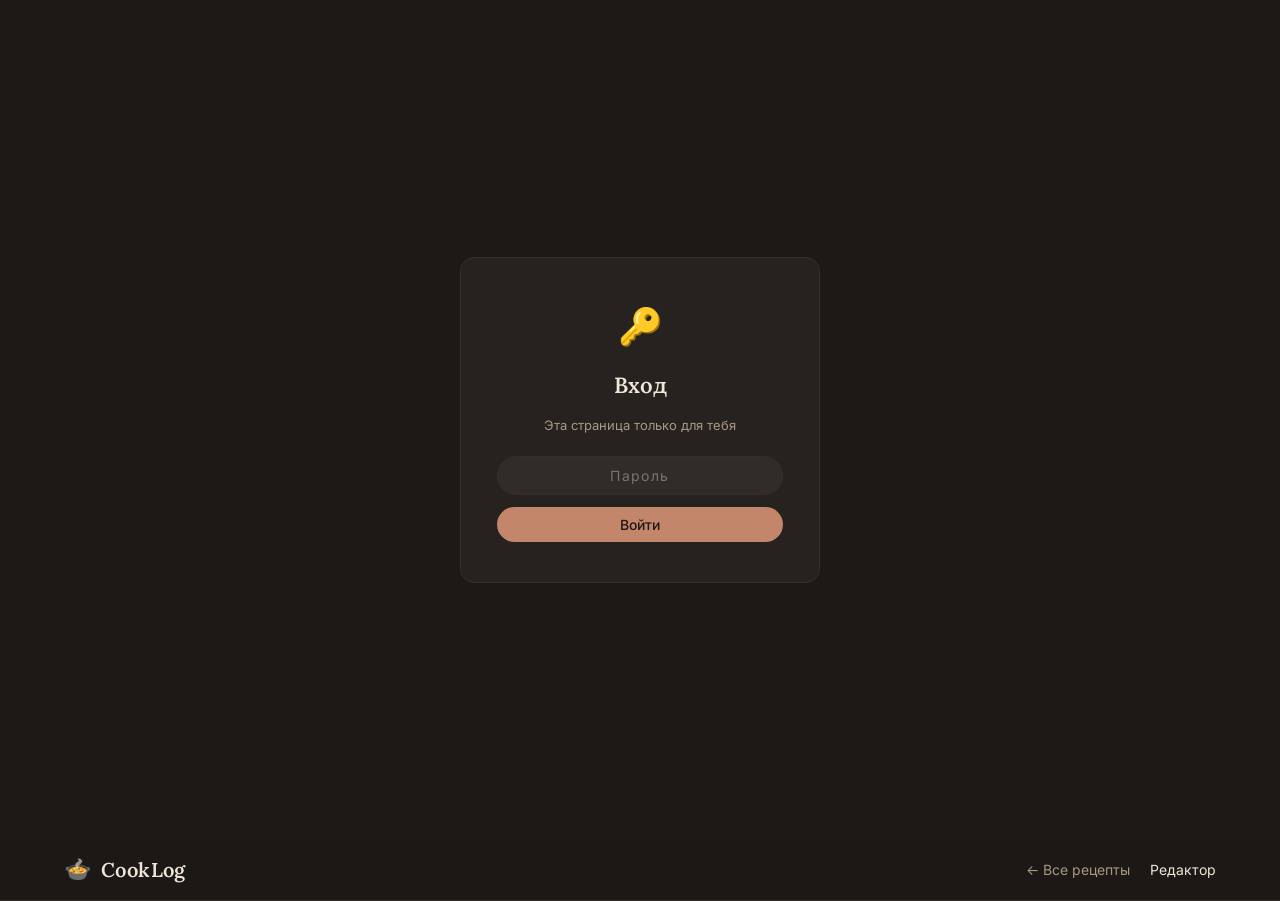
==== admin.html @ 8a7df419 "Update admin.html" ====
<!DOCTYPE html>
<html lang="ru">
<head>
  <meta charset="UTF-8" />
  <meta name="viewport" content="width=device-width, initial-scale=1.0" />
  <title>CookLog — Редактор</title>
  <link rel="preconnect" href="https://fonts.googleapis.com" />
  <link href="https://fonts.googleapis.com/css2?family=Lora:ital,wght@0,400;0,600;1,400&family=Inter:wght@400;500&display=swap" rel="stylesheet" />
  <link rel="stylesheet" href="css/style.css" />
  <link rel="stylesheet" href="css/admin.css" />
</head>
<body>

  <!-- Auth screen -->
  <div class="auth-screen" id="auth-screen">
    <div class="auth-card">
      <span class="auth-icon">🔑</span>
      <h2 class="auth-title">Вход</h2>
      <p class="auth-subtitle">Эта страница только для тебя</p>
      <input type="password" class="auth-input" id="password-input" placeholder="Пароль" autocomplete="current-password" />
      <p class="auth-error hidden" id="auth-error">Неверный пароль</p>
      <button class="btn-primary" id="auth-btn">Войти</button>
    </div>
  </div>

  <!-- Category manager modal -->
  <div class="cat-modal-overlay hidden" id="cat-modal">
    <div class="cat-modal-box">
      <h3 class="cat-modal-title" id="cat-modal-title">Категории</h3>
      <div class="cat-list" id="cat-list"></div>
      <div class="cat-add-row">
        <input type="text" class="cat-add-input" id="new-cat-input" placeholder="Новая категория…" />
        <button class="btn-primary btn-sm" id="cat-add-btn">+ Добавить</button>
      </div>
      <button class="btn-secondary btn-sm" id="cat-close-btn" style="align-self:flex-end">Готово</button>
    </div>
  </div>

  <header class="site-header">
    <div class="header-inner">
      <div class="logo">
        <span class="logo-icon">🍲</span>
        <span class="logo-text">CookLog</span>
      </div>
      <nav class="header-nav">
        <a href="index.html" class="nav-link">← Все рецепты</a>
        <span class="nav-link active" id="header-mode-label">Редактор</span>
      </nav>
    </div>
  </header>

  <div class="admin-main hidden" id="admin-main">
    <div class="main" style="max-width:1100px">

      <!-- Recipe list section -->
      <div class="admin-header">
        <h1 class="admin-title">Мои рецепты</h1>
        <div class="admin-actions">
          <button class="btn-primary" id="new-recipe-btn">+ Новый рецепт</button>
        </div>
      </div>

      <div class="recipes-grid" id="admin-recipes-grid" style="margin-bottom:48px">
        <div class="loading">Загружаем рецепты…</div>
      </div>

      <!-- Form section (hidden until new/edit) -->
      <div id="form-section" class="hidden">
        <div class="admin-header">
          <h2 class="admin-title" id="form-title">Новый рецепт</h2>
          <div class="admin-actions">
            <button class="btn-secondary" id="clear-btn">Очистить</button>
            <button class="btn-secondary" id="cancel-btn">← К списку</button>
            <button class="btn-danger" id="delete-btn" style="display:none">🗑 Удалить</button>
            <button class="btn-primary" id="save-btn">Сохранить рецепт</button>
          </div>
        </div>

        <div class="admin-grid">
          <!-- LEFT COL -->
          <div class="admin-col">

            <div class="field-group">
              <label class="field-label">Название <span class="required">*</span></label>
              <input type="text" class="field-input" id="f-title" placeholder="Паста карбонара…" />
            </div>

            <!-- Type (custom categories) -->
            <div class="field-group">
              <label class="field-label">Тип блюда</label>
              <div class="field-row" style="flex-wrap:nowrap">
                <select class="field-select" id="f-type" style="flex:1">
                  <option value="">— не указано —</option>
                </select>
                <button class="btn-manage" data-group="type">⚙</button>
              </div>
            </div>

            <!-- Method (custom categories) -->
            <div class="field-group">
              <label class="field-label">Способ готовки</label>
              <div class="field-row" style="flex-wrap:nowrap">
                <select class="field-select" id="f-method" style="flex:1">
                  <option value="">— не указано —</option>
                </select>
                <button class="btn-manage" data-group="method">⚙</button>
              </div>
            </div>

            <div class="field-row">
              <div class="field-group" style="flex:1">
                <label class="field-label">Время (мин)</label>
                <input type="number" class="field-input" id="f-time" min="1" max="999" placeholder="30" />
              </div>
              <div class="field-group" style="flex:1">
                <label class="field-label">Источник</label>
                <input type="text" class="field-input" id="f-source-label" placeholder="Название / автор" />
              </div>
            </div>

            <div class="field-group">
              <label class="field-label">Ссылка на источник</label>
              <input type="url" class="field-input" id="f-source-url" placeholder="https://…" />
            </div>

            <div class="field-group">
              <label class="field-label">Ингредиенты <span class="field-hint">— по одному на строку</span></label>
              <textarea class="field-textarea" id="f-ingredients" rows="6"
                placeholder="Яйцо — 2 шт&#10;Мука — 200 г&#10;Молоко — 1 стакан"></textarea>
              <div class="parsed-tags-preview" id="parsed-tags-preview"></div>
            </div>

            <div class="field-group">
              <label class="field-label">Приготовление <span class="field-hint">— каждый шаг с новой строки</span></label>
              <textarea class="field-textarea" id="f-steps" rows="7"
                placeholder="Смешать яйца с мукой&#10;Добавить молоко и соль&#10;Жарить на среднем огне"></textarea>
            </div>

          </div><!-- /LEFT COL -->

          <!-- RIGHT COL -->
          <div class="admin-col">

            <div class="field-group">
              <label class="field-label">Фото <span class="field-hint">— URL (необязательно)</span></label>
              <input type="url" class="field-input" id="f-image" placeholder="https://…" />
              <div class="image-preview hidden" id="image-preview">
                <img src="" alt="Превью" id="preview-img" />
              </div>
            </div>

            <div class="field-group">
              <label class="field-label">Эмодзи <span class="field-hint">— если нет фото</span></label>
              <div class="emoji-picker">
                <input type="text" class="field-input field-emoji" id="f-emoji" maxlength="4" placeholder="🍽️" />
                <div class="emoji-suggestions" id="emoji-suggestions"></div>
              </div>
            </div>

            <!-- Tags section -->
            <div class="field-group">
              <label class="field-label">Теги / Ингредиенты</label>
              <div class="tags-chips-display" id="tags-chips-display"></div>
              <div class="tags-input-row">
                <input type="text" class="field-input" id="tag-input" placeholder="Добавить тег и Enter…" />
                <button class="btn-secondary btn-sm" id="tag-add-btn">+ Тег</button>
              </div>
              <div class="saved-tags-label">Из прошлых рецептов:</div>
              <div class="saved-tags-wrap" id="saved-tags-wrap"></div>
            </div>

            <!-- Card preview -->
            <div class="field-group">
              <label class="field-label">Превью карточки</label>
              <div class="card-preview">
                <div class="card-image-placeholder" id="preview-placeholder">🍽️</div>
                <img class="card-image hidden" id="preview-img-card" src="" alt="" />
                <div class="card-body">
                  <div class="card-meta" id="preview-meta"></div>
                  <div class="card-title" id="preview-title">Название рецепта</div>
                  <div class="card-tags" id="preview-tags"></div>
                </div>
              </div>
            </div>

          </div><!-- /RIGHT COL -->
        </div><!-- /admin-grid -->

        <p class="save-status hidden" id="save-status"></p>

      </div><!-- /form-section -->

    </div>
  </div><!-- /admin-main -->

  <!-- Supabase CDN -->
  <script src="https://cdn.jsdelivr.net/npm/@supabase/supabase-js@2"></script>
  <script src="js/supabase.js"></script>
  <script src="js/admin.js"></script>
</body>
</html>
---- css/style.css ----
/* ─── Токены ─────────────────────────────────────────── */
:root {
  --bg:          #1c1917;
  --bg-card:     #262220;
  --bg-card-hover: #2e2a26;
  --bg-chip:     #312c28;
  --bg-modal:    #201e1b;

  --accent:      #c4866a;   /* терракот — уютный, домашний */
  --accent-dim:  #8f5a42;
  --green:       #7a9e6e;   /* Animal Crossing sage */
  --green-dim:   #4e6645;

  --text:        #f0e6d8;
  --text-muted:  #a89880;
  --text-dim:    #6e5e50;

  --border:      #352f2a;
  --shadow:      0 4px 24px rgba(0,0,0,.45);

  --radius-card: 14px;
  --radius-chip: 20px;
  --radius-tag:  6px;

  --font-display: 'Lora', Georgia, serif;
  --font-body:    'Inter', system-ui, sans-serif;
}

/* ─── Сброс ──────────────────────────────────────────── */
*, *::before, *::after { box-sizing: border-box; margin: 0; padding: 0; }

body {
  background: var(--bg);
  color: var(--text);
  font-family: var(--font-body);
  font-size: 15px;
  line-height: 1.6;
  min-height: 100dvh;
}

.hidden { display: none !important; }

/* ─── Шапка ──────────────────────────────────────────── */
.site-header {
  position: sticky;
  top: 0;
  z-index: 100;
  background: rgba(28, 25, 23, 0.88);
  backdrop-filter: blur(12px);
  border-bottom: 1px solid var(--border);
}

.header-inner {
  max-width: 1200px;
  margin: 0 auto;
  padding: 0 24px;
  height: 60px;
  display: flex;
  align-items: center;
  justify-content: space-between;
}

.logo {
  display: flex;
  align-items: center;
  gap: 10px;
}

.logo-icon { font-size: 22px; }

.logo-text {
  font-family: var(--font-display);
  font-size: 20px;
  font-weight: 600;
  color: var(--text);
  letter-spacing: .02em;
}

.header-nav { display: flex; align-items: center; gap: 20px; }

.nav-link {
  text-decoration: none;
  color: var(--text-muted);
  font-size: 14px;
  transition: color .2s;
}

.nav-link:hover, .nav-link.active { color: var(--text); }

.nav-admin {
  background: var(--accent);
  color: #1c1917 !important;
  padding: 6px 16px;
  border-radius: var(--radius-chip);
  font-weight: 500;
  transition: background .2s !important;
}

.nav-admin:hover { background: #d4967a !important; }

/* ─── Основной блок ──────────────────────────────────── */
.main {
  max-width: 1200px;
  margin: 0 auto;
  padding: 32px 24px 64px;
}

/* ─── Фильтры ────────────────────────────────────────── */
.filters-section {
  margin-bottom: 36px;
  padding: 20px 24px;
  background: var(--bg-card);
  border: 1px solid var(--border);
  border-radius: var(--radius-card);
}

.filters-row {
  display: flex;
  flex-wrap: wrap;
  gap: 20px;
  align-items: flex-start;
}

.filter-group { display: flex; flex-direction: column; gap: 8px; }
.filter-search { flex: 1; min-width: 220px; }

.filter-label {
  font-size: 11px;
  font-weight: 500;
  text-transform: uppercase;
  letter-spacing: .08em;
  color: var(--text-dim);
}

.filter-chips { display: flex; flex-wrap: wrap; gap: 6px; }

.chip {
  background: var(--bg-chip);
  color: var(--text-muted);
  border: 1px solid var(--border);
  border-radius: var(--radius-chip);
  padding: 5px 14px;
  font-size: 13px;
  cursor: pointer;
  transition: all .18s;
  font-family: var(--font-body);
}

.chip:hover { border-color: var(--accent); color: var(--text); }

.chip.active {
  background: var(--accent);
  border-color: var(--accent);
  color: #1c1917;
  font-weight: 500;
}

.search-input {
  width: 100%;
  background: var(--bg-chip);
  border: 1px solid var(--border);
  border-radius: var(--radius-chip);
  padding: 7px 16px;
  color: var(--text);
  font-family: var(--font-body);
  font-size: 13px;
  outline: none;
  transition: border-color .18s;
}

.search-input::placeholder { color: var(--text-dim); }
.search-input:focus { border-color: var(--accent); }

/* ─── Сетка карточек ─────────────────────────────────── */
.recipes-grid {
  display: grid;
  grid-template-columns: repeat(auto-fill, minmax(280px, 1fr));
  gap: 20px;
}

/* ─── Карточка рецепта ───────────────────────────────── */
.recipe-card {
  background: var(--bg-card);
  border: 1px solid var(--border);
  border-radius: var(--radius-card);
  overflow: hidden;
  cursor: pointer;
  transition: transform .2s, border-color .2s, box-shadow .2s;
  display: flex;
  flex-direction: column;
}

.recipe-card:hover {
  transform: translateY(-3px);
  border-color: var(--accent-dim);
  box-shadow: var(--shadow);
}

.card-image {
  width: 100%;
  height: 180px;
  object-fit: cover;
  display: block;
}

.card-image-placeholder {
  width: 100%;
  height: 180px;
  background: #2e2a26;
  display: flex;
  align-items: center;
  justify-content: center;
  font-size: 40px;
}

.card-body {
  padding: 16px;
  display: flex;
  flex-direction: column;
  gap: 10px;
  flex: 1;
}

.card-meta {
  display: flex;
  align-items: center;
  gap: 8px;
  flex-wrap: wrap;
}

.badge-meal {
  font-size: 11px;
  font-weight: 500;
  padding: 3px 9px;
  border-radius: var(--radius-tag);
  background: var(--green-dim);
  color: #c8e8bc;
  text-transform: uppercase;
  letter-spacing: .06em;
}

.badge-method {
  font-size: 11px;
  padding: 3px 9px;
  border-radius: var(--radius-tag);
  background: #3a2e28;
  color: var(--accent);
  border: 1px solid var(--accent-dim);
}

.badge-time {
  font-size: 12px;
  color: var(--text-dim);
  margin-left: auto;
}

.card-title {
  font-family: var(--font-display);
  font-size: 17px;
  font-weight: 600;
  color: var(--text);
  line-height: 1.3;
}

.card-tags {
  display: flex;
  flex-wrap: wrap;
  gap: 5px;
}

.tag {
  font-size: 11px;
  color: var(--text-muted);
  background: var(--bg-chip);
  border: 1px solid var(--border);
  border-radius: var(--radius-tag);
  padding: 2px 8px;
}

/* ─── Пустое состояние ───────────────────────────────── */
.loading {
  grid-column: 1 / -1;
  text-align: center;
  padding: 64px 0;
  color: var(--text-dim);
  font-size: 14px;
}

.empty-state {
  grid-column: 1 / -1;
  text-align: center;
  padding: 64px 0;
  color: var(--text-dim);
  display: flex;
  flex-direction: column;
  align-items: center;
  gap: 12px;
}

.empty-icon { font-size: 40px; }

/* ─── Модальное окно ─────────────────────────────────── */
.modal-overlay {
  position: fixed;
  inset: 0;
  background: rgba(0,0,0,.65);
  z-index: 200;
  display: flex;
  align-items: center;
  justify-content: center;
  padding: 20px;
  backdrop-filter: blur(4px);
}

.modal {
  background: var(--bg-modal);
  border: 1px solid var(--border);
  border-radius: 18px;
  width: 100%;
  max-width: 680px;
  max-height: 90dvh;
  overflow-y: auto;
  position: relative;
  box-shadow: 0 8px 48px rgba(0,0,0,.6);
}

.modal-close {
  position: sticky;
  top: 16px;
  float: right;
  margin: 16px 16px 0 0;
  background: var(--bg-chip);
  border: 1px solid var(--border);
  color: var(--text-muted);
  border-radius: 50%;
  width: 32px;
  height: 32px;
  cursor: pointer;
  font-size: 14px;
  display: flex;
  align-items: center;
  justify-content: center;
  z-index: 10;
  transition: all .18s;
}

.modal-close:hover { background: var(--accent); color: #1c1917; border-color: var(--accent); }

.modal-content { padding: 24px 28px 32px; }

.modal-image {
  width: calc(100% + 56px);
  margin: -24px -28px 24px;
  height: 260px;
  object-fit: cover;
  display: block;
  border-radius: 18px 18px 0 0;
}

.modal-meta { display: flex; gap: 8px; flex-wrap: wrap; margin-bottom: 12px; }

.modal-title {
  font-family: var(--font-display);
  font-size: 24px;
  font-weight: 600;
  line-height: 1.25;
  margin-bottom: 16px;
}

.modal-section-title {
  font-size: 11px;
  font-weight: 500;
  text-transform: uppercase;
  letter-spacing: .08em;
  color: var(--text-dim);
  margin-bottom: 10px;
  margin-top: 24px;
}

.ingredients-list {
  list-style: none;
  display: flex;
  flex-direction: column;
  gap: 6px;
}

.ingredients-list li {
  display: flex;
  align-items: baseline;
  gap: 8px;
  font-size: 14px;
  color: var(--text-muted);
}

.ingredients-list li::before {
  content: '—';
  color: var(--accent);
  flex-shrink: 0;
}

.modal-steps {
  display: flex;
  flex-direction: column;
  gap: 14px;
}

.step {
  display: flex;
  gap: 14px;
  align-items: flex-start;
}

.step-num {
  flex-shrink: 0;
  width: 26px;
  height: 26px;
  border-radius: 50%;
  background: var(--bg-chip);
  border: 1px solid var(--accent-dim);
  color: var(--accent);
  font-size: 12px;
  font-weight: 500;
  display: flex;
  align-items: center;
  justify-content: center;
}

.step-text { font-size: 14px; color: var(--text-muted); line-height: 1.6; padding-top: 3px; }

.modal-source {
  margin-top: 24px;
  padding: 12px 16px;
  background: var(--bg-chip);
  border-radius: var(--radius-tag);
  font-size: 13px;
  color: var(--text-dim);
}

.modal-source a { color: var(--accent); text-decoration: none; }
.modal-source a:hover { text-decoration: underline; }

.modal-tags { display: flex; flex-wrap: wrap; gap: 6px; margin-top: 16px; }

/* ─── Адаптив ────────────────────────────────────────── */
@media (max-width: 600px) {
  .main { padding: 20px 16px 48px; }
  .header-inner { padding: 0 16px; }
  .filters-section { padding: 16px; }
  .filters-row { flex-direction: column; }
  .recipes-grid { grid-template-columns: 1fr; }
  .modal-content { padding: 20px; }
  .modal-image { width: calc(100% + 40px); margin: -20px -20px 20px; }
}
---- css/admin.css ----
/* ─── Экран авторизации ──────────────────────────────── */
.auth-screen {
  min-height: calc(100dvh - 60px);
  display: flex;
  align-items: center;
  justify-content: center;
  padding: 24px;
}

.auth-card {
  background: var(--bg-card);
  border: 1px solid var(--border);
  border-radius: var(--radius-card);
  padding: 40px 36px;
  width: 100%;
  max-width: 360px;
  display: flex;
  flex-direction: column;
  align-items: center;
  gap: 12px;
  text-align: center;
}

.auth-icon { font-size: 36px; }

.auth-title {
  font-family: var(--font-display);
  font-size: 22px;
  font-weight: 600;
}

.auth-subtitle { font-size: 13px; color: var(--text-muted); margin-bottom: 8px; }

.auth-input {
  width: 100%;
  background: var(--bg-chip);
  border: 1px solid var(--border);
  border-radius: var(--radius-chip);
  padding: 10px 18px;
  color: var(--text);
  font-family: var(--font-body);
  font-size: 14px;
  outline: none;
  text-align: center;
  letter-spacing: .1em;
  transition: border-color .18s;
}

.auth-input:focus { border-color: var(--accent); }

.auth-error {
  font-size: 13px;
  color: #e07070;
}

/* ─── Кнопки ─────────────────────────────────────────── */
.btn-primary {
  background: var(--accent);
  color: #1c1917;
  border: none;
  border-radius: var(--radius-chip);
  padding: 9px 22px;
  font-family: var(--font-body);
  font-size: 14px;
  font-weight: 500;
  cursor: pointer;
  transition: background .18s;
  width: 100%;
}

.btn-primary:hover { background: #d4967a; }
.btn-primary:disabled { opacity: .5; cursor: not-allowed; }

.btn-secondary {
  background: var(--bg-chip);
  color: var(--text-muted);
  border: 1px solid var(--border);
  border-radius: var(--radius-chip);
  padding: 9px 22px;
  font-family: var(--font-body);
  font-size: 14px;
  cursor: pointer;
  transition: all .18s;
}

.btn-secondary:hover { border-color: var(--accent); color: var(--text); }

/* ─── Шапка админки ──────────────────────────────────── */
.admin-header {
  display: flex;
  align-items: center;
  justify-content: space-between;
  margin-bottom: 32px;
  flex-wrap: wrap;
  gap: 16px;
}

.admin-title {
  font-family: var(--font-display);
  font-size: 26px;
  font-weight: 600;
}

.admin-actions { display: flex; gap: 10px; }
.admin-actions .btn-primary { width: auto; }

/* ─── Сетка формы ────────────────────────────────────── */
.admin-grid {
  display: grid;
  grid-template-columns: 1fr 1fr;
  gap: 32px;
  align-items: start;
}

.admin-col { display: flex; flex-direction: column; gap: 24px; }

/* ─── Поля формы ─────────────────────────────────────── */
.field-group { display: flex; flex-direction: column; gap: 8px; }

.field-row {
  display: flex;
  gap: 12px;
  align-items: flex-start;
}

.field-row .field-group { flex: 1; }
.field-row .field-group--sm { flex: 0 0 90px; }

.field-label {
  font-size: 12px;
  font-weight: 500;
  color: var(--text-muted);
  letter-spacing: .03em;
}

.field-hint { font-weight: 400; color: var(--text-dim); }

.required { color: var(--accent); }

.field-input,
.field-select,
.field-textarea {
  background: var(--bg-chip);
  border: 1px solid var(--border);
  border-radius: 10px;
  padding: 9px 14px;
  color: var(--text);
  font-family: var(--font-body);
  font-size: 14px;
  outline: none;
  transition: border-color .18s;
  width: 100%;
}

.field-input:focus,
.field-select:focus,
.field-textarea:focus { border-color: var(--accent); }

.field-input::placeholder,
.field-textarea::placeholder { color: var(--text-dim); }

.field-select { cursor: pointer; appearance: none; background-image: url("data:image/svg+xml,%3Csvg xmlns='http://www.w3.org/2000/svg' width='12' height='8' viewBox='0 0 12 8'%3E%3Cpath d='M1 1l5 5 5-5' stroke='%236e5e50' stroke-width='1.5' fill='none' stroke-linecap='round'/%3E%3C/svg%3E"); background-repeat: no-repeat; background-position: right 12px center; padding-right: 32px; }

.field-textarea { resize: vertical; line-height: 1.6; }

/* ─── Превью картинки ────────────────────────────────── */
.image-preview {
  margin-top: 4px;
  border-radius: 10px;
  overflow: hidden;
  border: 1px solid var(--border);
}

.image-preview img {
  width: 100%;
  height: 180px;
  object-fit: cover;
  display: block;
}

/* ─── Эмодзи пикер ───────────────────────────────────── */
.emoji-picker { display: flex; flex-direction: column; gap: 8px; }

.field-emoji { font-size: 20px; text-align: center; width: 60px; }

.emoji-suggestions { display: flex; flex-wrap: wrap; gap: 6px; }

.emoji-opt {
  font-size: 22px;
  cursor: pointer;
  padding: 4px;
  border-radius: 6px;
  transition: background .15s;
  line-height: 1;
}

.emoji-opt:hover { background: var(--bg-chip); }

/* ─── Превью карточки ────────────────────────────────── */
.card-preview {
  background: var(--bg-card);
  border: 1px solid var(--border);
  border-radius: var(--radius-card);
  overflow: hidden;
  pointer-events: none;
}

/* ─── Статус сохранения ──────────────────────────────── */
.save-status {
  margin-top: 24px;
  padding: 14px 20px;
  border-radius: 10px;
  font-size: 14px;
  text-align: center;
}

.save-status.success {
  background: #1e3a1e;
  color: #7ec87e;
  border: 1px solid #2d5a2d;
}

.save-status.error {
  background: #3a1e1e;
  color: #e07070;
  border: 1px solid #5a2d2d;
}

/* ─── Адаптив ────────────────────────────────────────── */
@media (max-width: 768px) {
  .admin-grid { grid-template-columns: 1fr; }
  .admin-header { flex-direction: column; align-items: flex-start; }
  .field-row { flex-direction: column; }
  .field-row .field-group--sm { flex: 1; }
}
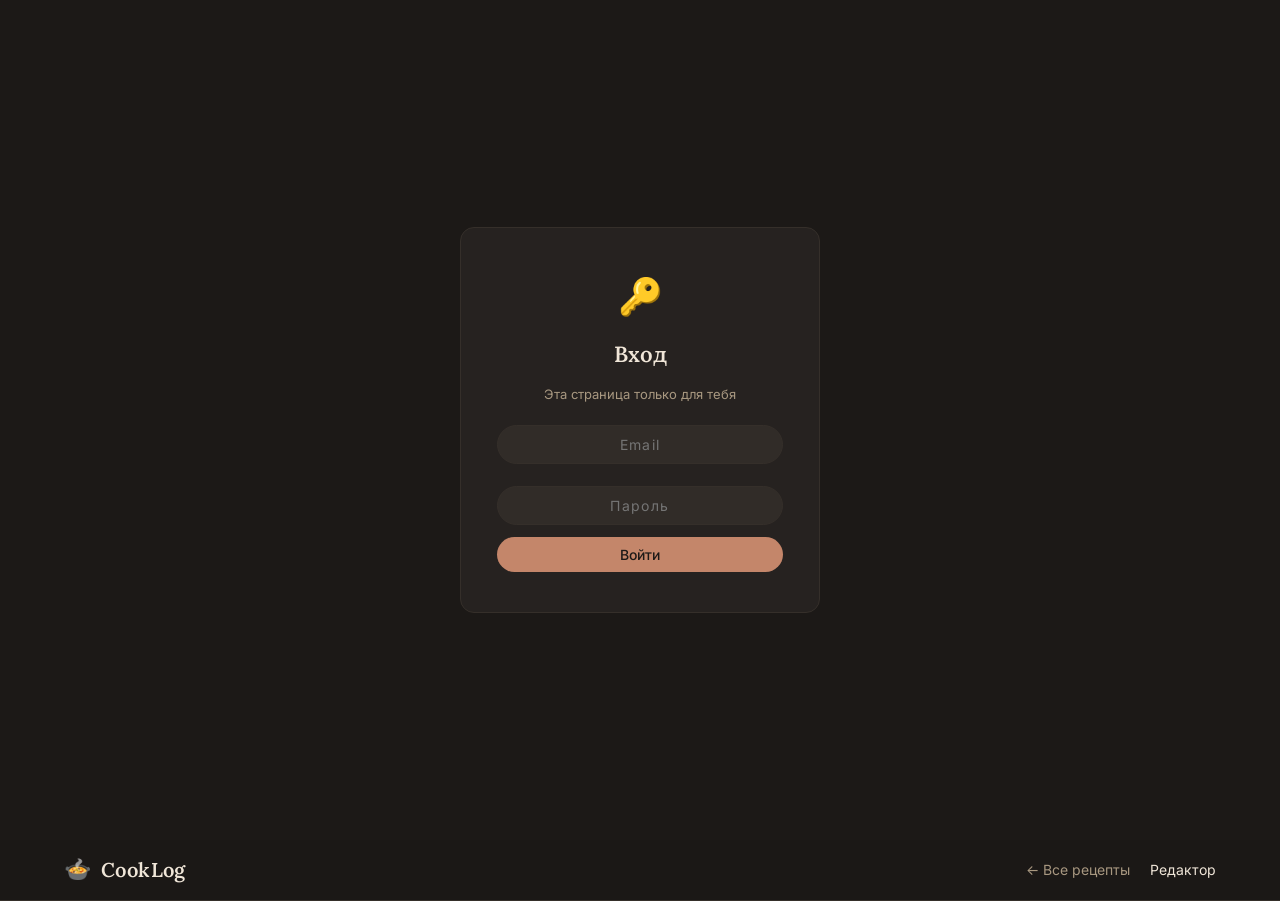
==== commit 57bd282f: "Update admin.html" ====
--- a/admin.html
+++ b/admin.html
@@ -17,8 +17,9 @@
       <span class="auth-icon">🔑</span>
       <h2 class="auth-title">Вход</h2>
       <p class="auth-subtitle">Эта страница только для тебя</p>
+      <input type="email" class="auth-input" id="email-input" placeholder="Email" autocomplete="email" style="margin-bottom:10px" />
       <input type="password" class="auth-input" id="password-input" placeholder="Пароль" autocomplete="current-password" />
-      <p class="auth-error hidden" id="auth-error">Неверный пароль</p>
+      <p class="auth-error hidden" id="auth-error">Неверный email или пароль</p>
       <button class="btn-primary" id="auth-btn">Войти</button>
     </div>
   </div>
--- a/css/style.css
+++ b/css/style.css
@@ -451,3 +451,155 @@
   .modal-content { padding: 20px; }
   .modal-image { width: calc(100% + 40px); margin: -20px -20px 20px; }
 }
+
+/* =====================================================
+   MOBILE & PWA ADDITIONS — добавить в конец style.css
+   ===================================================== */
+
+/* Safe area для телефонов с чёлкой/вырезом */
+body {
+  padding-top: env(safe-area-inset-top);
+  padding-bottom: env(safe-area-inset-bottom);
+}
+
+.site-header {
+  padding-top: env(safe-area-inset-top);
+}
+
+/* PWA Install Banner */
+.pwa-banner {
+  position: fixed;
+  bottom: calc(16px + env(safe-area-inset-bottom));
+  left: 50%;
+  transform: translateX(-50%);
+  display: flex;
+  align-items: center;
+  gap: 10px;
+  background: var(--bg-card, #262220);
+  border: 1px solid rgba(200, 169, 110, 0.3);
+  border-radius: 14px;
+  padding: 12px 16px;
+  box-shadow: 0 4px 24px rgba(0,0,0,0.4);
+  z-index: 9999;
+  max-width: calc(100vw - 32px);
+  width: max-content;
+  animation: slide-up 0.3s ease;
+}
+
+.pwa-banner.hidden {
+  display: none;
+}
+
+@keyframes slide-up {
+  from { transform: translateX(-50%) translateY(20px); opacity: 0; }
+  to   { transform: translateX(-50%) translateY(0);   opacity: 1; }
+}
+
+.pwa-banner-icon {
+  font-size: 1.3rem;
+  flex-shrink: 0;
+}
+
+.pwa-banner-text {
+  font-size: 0.875rem;
+  color: var(--text-main, #e8ddd0);
+  white-space: nowrap;
+}
+
+.pwa-banner-btn {
+  background: var(--accent, #c8a96e);
+  color: #1c1f17;
+  border: none;
+  border-radius: 8px;
+  padding: 6px 14px;
+  font-size: 0.8rem;
+  font-weight: 600;
+  cursor: pointer;
+  flex-shrink: 0;
+  transition: opacity 0.15s;
+}
+
+.pwa-banner-btn:hover { opacity: 0.85; }
+
+.pwa-banner-close {
+  background: none;
+  border: none;
+  color: var(--text-muted, #9e9483);
+  cursor: pointer;
+  font-size: 0.9rem;
+  padding: 2px 4px;
+  flex-shrink: 0;
+}
+
+/* Улучшения для мобильного тача */
+@media (max-width: 640px) {
+  /* Крупнее тап-зоны у чипсов */
+  .chip {
+    min-height: 36px;
+    padding: 6px 14px;
+    font-size: 0.85rem;
+  }
+
+  /* Поисковое поле — крупнее */
+  .search-input {
+    font-size: 16px; /* предотвращает зум на iOS */
+    min-height: 42px;
+  }
+
+  /* Карточки рецептов — один столбец на маленьком экране */
+  .recipes-grid {
+    grid-template-columns: 1fr;
+    gap: 12px;
+  }
+
+  /* Хедер — плотнее */
+  .header-inner {
+    padding: 10px 16px;
+  }
+
+  /* Модалка на весь экран */
+  .modal {
+    border-radius: 16px 16px 0 0;
+    position: fixed;
+    bottom: 0;
+    left: 0;
+    right: 0;
+    max-height: 90dvh;
+    overflow-y: auto;
+    margin: 0;
+    width: 100%;
+  }
+
+  .modal-overlay {
+    align-items: flex-end;
+  }
+
+  /* Кнопка закрытия модалки — крупнее */
+  .modal-close {
+    min-width: 36px;
+    min-height: 36px;
+    font-size: 1rem;
+  }
+
+  /* Фильтры скролятся горизонтально */
+  .filter-chips {
+    flex-wrap: nowrap;
+    overflow-x: auto;
+    -webkit-overflow-scrolling: touch;
+    scrollbar-width: none;
+    padding-bottom: 4px;
+  }
+  .filter-chips::-webkit-scrollbar { display: none; }
+
+  /* Nav-ссылки — крупнее */
+  .nav-link {
+    padding: 6px 12px;
+    font-size: 0.875rem;
+  }
+}
+
+.recipes-count {
+  padding: 0 20px 8px;
+  font-size: 0.85rem;
+  color: var(--text-muted, #9e9483);
+}
--- a/css/admin.css
+++ b/css/admin.css
@@ -233,3 +233,145 @@
   .field-row { flex-direction: column; }
   .field-row .field-group--sm { flex: 1; }
 }
+
+/* ─── Admin recipe grid ───────────────────────────────── */
+.admin-card { position: relative; }
+.admin-card-actions {
+  display: flex;
+  gap: 8px;
+  margin-top: 10px;
+  padding-top: 10px;
+  border-top: 1px solid var(--border);
+}
+.btn-edit, .btn-del {
+  border: 1px solid var(--border);
+  background: var(--bg-chip);
+  color: var(--text-muted);
+  border-radius: 6px;
+  padding: 5px 12px;
+  font-size: 12px;
+  cursor: pointer;
+  transition: all .15s;
+  font-family: var(--font-body);
+}
+.btn-edit:hover { border-color: var(--accent); color: var(--text); }
+.btn-del:hover  { background: #3a1e1e; border-color: #5a2d2d; color: #e07070; }
+
+/* ─── Danger button ───────────────────────────────────── */
+.btn-danger {
+  background: none;
+  color: #e07070;
+  border: 1px solid #5a2d2d;
+  border-radius: var(--radius-chip);
+  padding: 9px 22px;
+  font-family: var(--font-body);
+  font-size: 14px;
+  cursor: pointer;
+  transition: all .18s;
+}
+.btn-danger:hover { background: #3a1e1e; }
+
+/* ─── Manage button ───────────────────────────────────── */
+.btn-manage {
+  background: var(--bg-chip);
+  border: 1px solid var(--border);
+  color: var(--text-muted);
+  border-radius: 8px;
+  padding: 9px 12px;
+  cursor: pointer;
+  font-size: 16px;
+  line-height: 1;
+  flex-shrink: 0;
+  transition: all .15s;
+}
+.btn-manage:hover { border-color: var(--accent); color: var(--text); }
+
+.btn-sm {
+  padding: 7px 14px !important;
+  font-size: 13px !important;
+}
+
+/* ─── Category modal ──────────────────────────────────── */
+.cat-modal-overlay {
+  position: fixed; inset: 0;
+  background: rgba(0,0,0,.65);
+  backdrop-filter: blur(6px);
+  z-index: 300;
+  display: flex; align-items: center; justify-content: center;
+}
+.cat-modal-box {
+  background: var(--bg-card);
+  border: 1px solid var(--border);
+  border-radius: 14px;
+  padding: 28px;
+  width: 360px;
+  max-height: 80vh;
+  display: flex; flex-direction: column; gap: 14px;
+}
+.cat-modal-title { font-size: 16px; font-weight: 600; font-family: var(--font-display); }
+.cat-list {
+  display: flex; flex-direction: column; gap: 6px;
+  overflow-y: auto; max-height: 220px;
+}
+.cat-item {
+  display: flex; align-items: center; gap: 8px;
+  background: var(--bg-chip); border-radius: 8px;
+  padding: 8px 12px; font-size: 14px;
+}
+.cat-name  { flex: 1; }
+.cat-badge { font-size: 10px; color: var(--text-dim); border: 1px solid var(--border); border-radius: 4px; padding: 1px 5px; }
+.cat-del-btn {
+  background: none; border: none; cursor: pointer;
+  color: var(--text-dim); font-size: 13px; padding: 2px 4px;
+  transition: color .15s;
+}
+.cat-del-btn:hover { color: #e07070; }
+.cat-add-row { display: flex; gap: 8px; }
+.cat-add-input {
+  flex: 1; background: var(--bg-chip); border: 1px solid var(--border);
+  border-radius: 8px; color: var(--text); font-size: 14px;
+  padding: 8px 12px; outline: none;
+  transition: border-color .15s;
+}
+.cat-add-input:focus { border-color: var(--accent); }
+
+/* ─── Tags ────────────────────────────────────────────── */
+.tags-chips-display { display: flex; flex-wrap: wrap; gap: 6px; min-height: 12px; }
+.tag-chip {
+  background: #3a2e28; border: 1px solid var(--accent-dim);
+  color: var(--accent); border-radius: 20px;
+  padding: 3px 10px; font-size: 13px;
+  display: flex; align-items: center; gap: 5px;
+}
+.tag-chip button {
+  background: none; border: none; cursor: pointer;
+  color: var(--text-dim); font-size: 12px; padding: 0; line-height: 1;
+  transition: color .15s;
+}
+.tag-chip button:hover { color: #e07070; }
+
+.tags-input-row { display: flex; gap: 8px; align-items: center; }
+.tags-input-row .field-input { flex: 1; }
+
+.saved-tags-label { font-size: 11px; color: var(--text-dim); }
+.saved-tags-wrap  { display: flex; flex-wrap: wrap; gap: 5px; }
+.saved-tag-btn {
+  background: var(--bg-chip); border: 1px solid var(--border);
+  color: var(--text-muted); border-radius: 16px;
+  padding: 2px 9px; font-size: 12px; cursor: pointer;
+  transition: all .12s; font-family: var(--font-body);
+}
+.saved-tag-btn:hover { border-color: var(--accent); color: var(--accent); }
+.saved-tag-btn.used { opacity: .4; pointer-events: none; }
+
+/* ─── Ingredients auto-parse ──────────────────────────── */
+.parsed-tags-preview {
+  display: flex; flex-wrap: wrap; gap: 4px; align-items: center;
+  font-size: 12px; color: var(--text-dim); margin-top: 4px;
+  min-height: 14px;
+}
+.auto-tag {
+  color: var(--accent); font-size: 12px;
+  background: #3a2e28; border-radius: 4px;
+  padding: 1px 5px;
+}
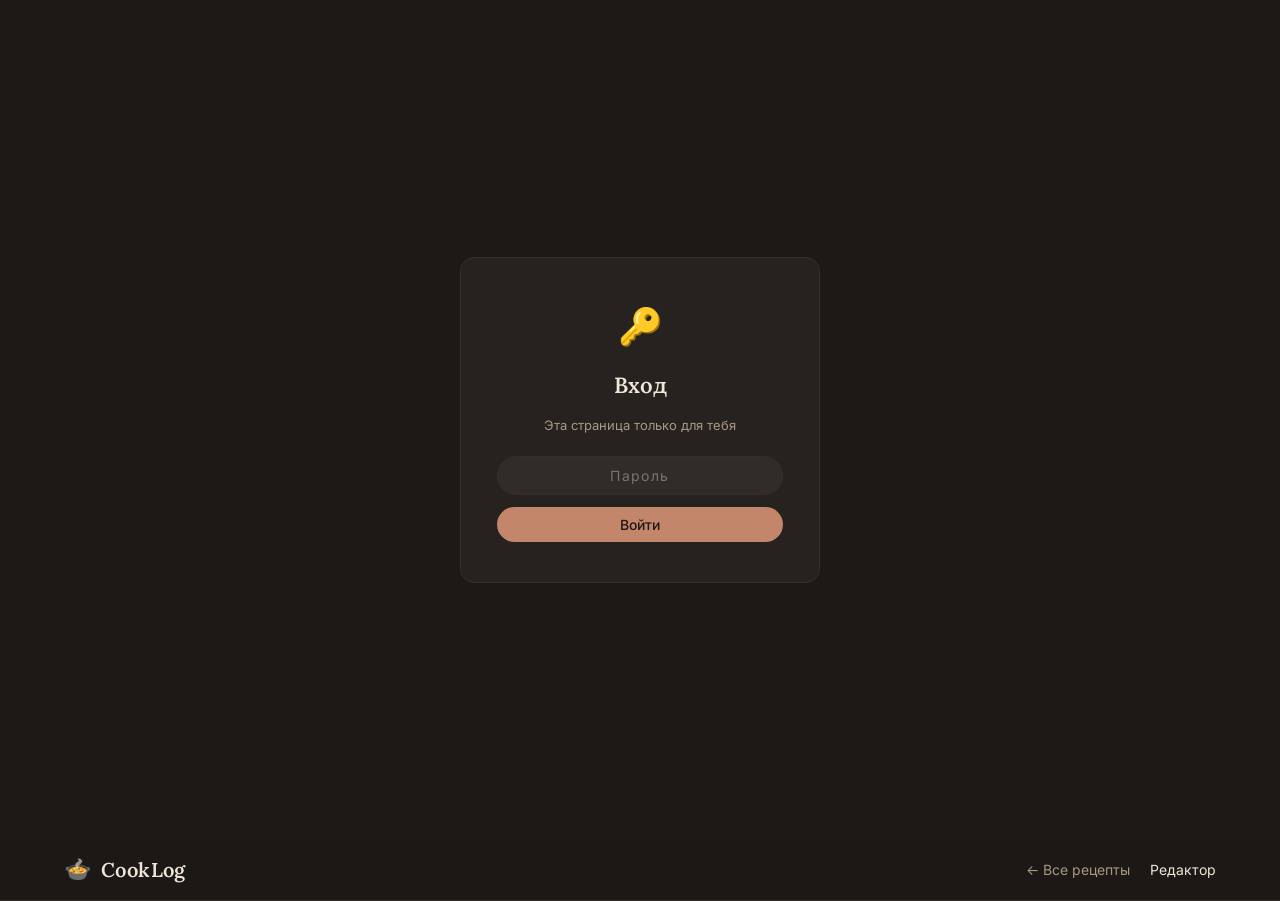
==== commit 7451b4ef: "Migrate backend from Supabase to Cloudflare Pages + D1 - Add Pages Functions API (functions/api/*) f" ====
--- a/admin.html
+++ b/admin.html
@@ -17,9 +17,8 @@
       <span class="auth-icon">🔑</span>
       <h2 class="auth-title">Вход</h2>
       <p class="auth-subtitle">Эта страница только для тебя</p>
-      <input type="email" class="auth-input" id="email-input" placeholder="Email" autocomplete="email" style="margin-bottom:10px" />
       <input type="password" class="auth-input" id="password-input" placeholder="Пароль" autocomplete="current-password" />
-      <p class="auth-error hidden" id="auth-error">Неверный email или пароль</p>
+      <p class="auth-error hidden" id="auth-error">Неверный пароль</p>
       <button class="btn-primary" id="auth-btn">Войти</button>
     </div>
   </div>
@@ -195,8 +194,7 @@
   </div><!-- /admin-main -->
 
   <!-- Supabase CDN -->
-  <script src="https://cdn.jsdelivr.net/npm/@supabase/supabase-js@2"></script>
-  <script src="js/supabase.js"></script>
+  <script src="js/api.js"></script>
   <script src="js/admin.js"></script>
 </body>
 </html>
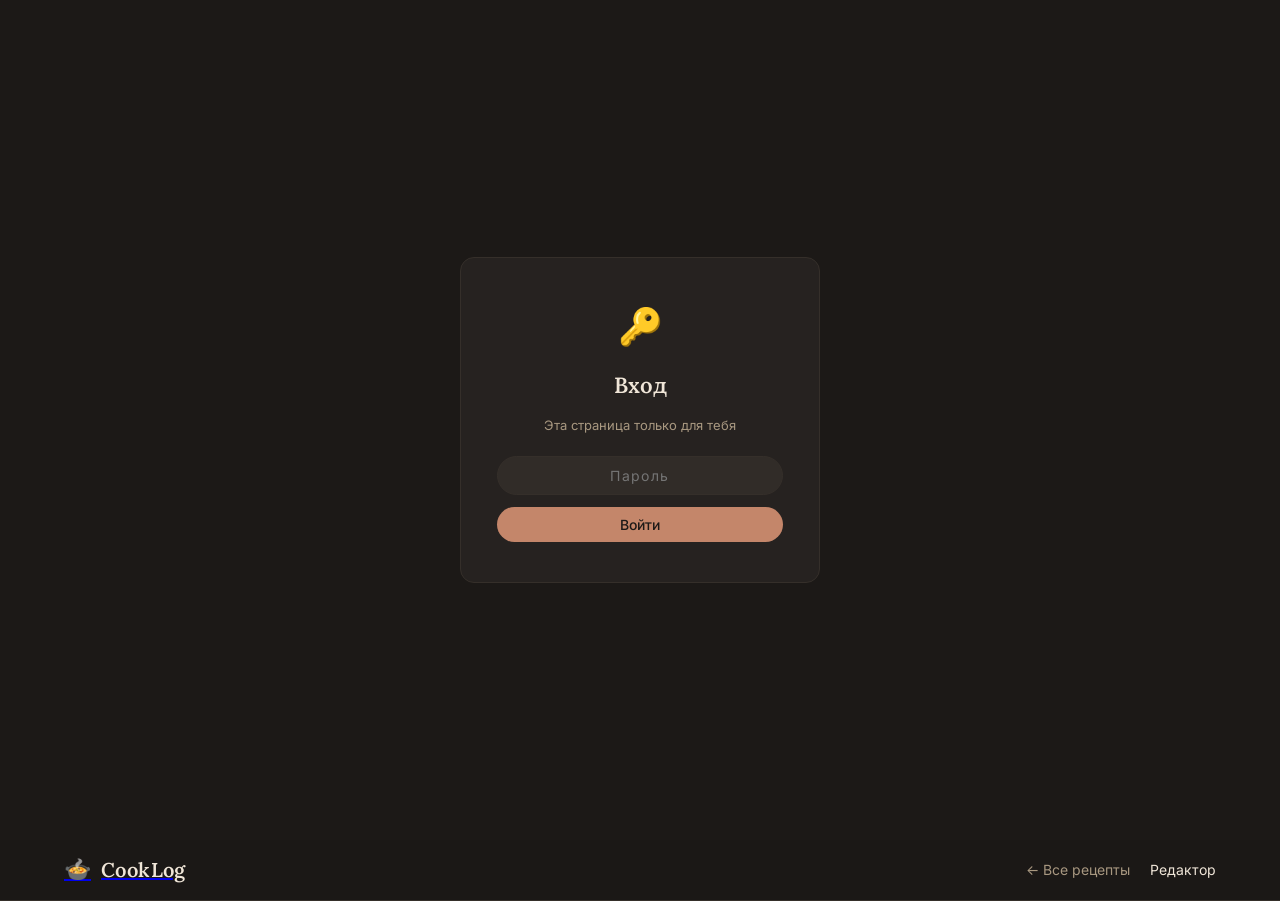
==== commit 24d0f514: "Update admin.html" ====
--- a/admin.html
+++ b/admin.html
@@ -24,7 +24,7 @@
   </div>
 
   <!-- Category manager modal -->
-  <div class="cat-modal-overlay hidden" id="cat-modal">
+  <div class="cat-modal-overlay hidden" id="cat-modal" tabindex="-1">
     <div class="cat-modal-box">
       <h3 class="cat-modal-title" id="cat-modal-title">Категории</h3>
       <div class="cat-list" id="cat-list"></div>
@@ -36,12 +36,32 @@
     </div>
   </div>
 
+  <!-- Import modal -->
+  <div class="modal-overlay hidden" id="import-overlay" tabindex="-1">
+    <div class="modal" style="max-width:520px">
+      <button class="modal-close" id="import-close">✕</button>
+      <div class="modal-content">
+        <h3 style="font-family:var(--font-display);font-size:1.3rem;margin-bottom:8px">🔗 Импорт рецепта</h3>
+        <p style="font-size:13px;color:var(--text-dim);margin-bottom:20px">Вставь ссылку — попробую сам найти рецепт на странице. Если не найду (или для соцсетей без разметки рецепта), скопируй текст описания вручную</p>
+        <div class="field-group">
+          <label class="field-label">Ссылка</label>
+          <input type="url" class="field-input" id="import-url" placeholder="https://youtube.com/... или сайт с рецептом" />
+        </div>
+        <div class="field-group" style="margin-top:14px">
+          <label class="field-label">Текст рецепта <span class="field-hint">— скопируй описание под видео или с сайта</span></label>
+          <textarea class="field-input field-textarea" id="import-text" rows="8" placeholder="Ингредиенты:&#10;200г макарон...&#10;&#10;Приготовление:&#10;1. Отварить..."></textarea>
+        </div>
+        <button class="btn-primary" id="import-submit-btn" style="margin-top:16px;width:100%">Разобрать рецепт</button>
+      </div>
+    </div>
+  </div>
+
   <header class="site-header">
     <div class="header-inner">
-      <div class="logo">
+      <a href="index.html" class="logo logo-link">
         <span class="logo-icon">🍲</span>
         <span class="logo-text">CookLog</span>
-      </div>
+      </a>
       <nav class="header-nav">
         <a href="index.html" class="nav-link">← Все рецепты</a>
         <span class="nav-link active" id="header-mode-label">Редактор</span>
@@ -56,6 +76,8 @@
       <div class="admin-header">
         <h1 class="admin-title">Мои рецепты</h1>
         <div class="admin-actions">
+          <button class="btn-secondary" id="export-btn">⬇️ Экспорт JSON</button>
+          <button class="btn-secondary" id="import-open-btn">🔗 Импорт</button>
           <button class="btn-primary" id="new-recipe-btn">+ Новый рецепт</button>
         </div>
       </div>
@@ -85,7 +107,6 @@
               <input type="text" class="field-input" id="f-title" placeholder="Паста карбонара…" />
             </div>
 
-            <!-- Type (custom categories) -->
             <div class="field-group">
               <label class="field-label">Тип блюда</label>
               <div class="field-row" style="flex-wrap:nowrap">
@@ -96,7 +117,6 @@
               </div>
             </div>
 
-            <!-- Method (custom categories) -->
             <div class="field-group">
               <label class="field-label">Способ готовки</label>
               <div class="field-row" style="flex-wrap:nowrap">
@@ -142,8 +162,13 @@
           <div class="admin-col">
 
             <div class="field-group">
-              <label class="field-label">Фото <span class="field-hint">— URL (необязательно)</span></label>
+              <label class="field-label">Фото <span class="field-hint">— загрузи или вставь URL</span></label>
               <input type="url" class="field-input" id="f-image" placeholder="https://…" />
+              <div style="margin-top:8px;display:flex;align-items:center;gap:10px;">
+                <button type="button" class="btn-secondary btn-sm" id="photo-upload-btn">📷 Загрузить фото</button>
+                <span id="photo-upload-status" class="photo-status"></span>
+              </div>
+              <input type="file" id="photo-file-input" accept="image/*" style="display:none" />
               <div class="image-preview hidden" id="image-preview">
                 <img src="" alt="Превью" id="preview-img" />
               </div>
@@ -157,7 +182,6 @@
               </div>
             </div>
 
-            <!-- Tags section -->
             <div class="field-group">
               <label class="field-label">Теги / Ингредиенты</label>
               <div class="tags-chips-display" id="tags-chips-display"></div>
@@ -169,7 +193,6 @@
               <div class="saved-tags-wrap" id="saved-tags-wrap"></div>
             </div>
 
-            <!-- Card preview -->
             <div class="field-group">
               <label class="field-label">Превью карточки</label>
               <div class="card-preview">
@@ -193,7 +216,7 @@
     </div>
   </div><!-- /admin-main -->
 
-  <!-- Supabase CDN -->
+  <script src="js/a11y.js"></script>
   <script src="js/api.js"></script>
   <script src="js/admin.js"></script>
 </body>
--- a/css/style.css
+++ b/css/style.css
@@ -310,6 +310,13 @@
   justify-content: center;
   padding: 20px;
   backdrop-filter: blur(4px);
+}
+
+/* Оверлей — лишь запасная цель фокуса для фокус-ловушки */
+.modal-overlay:focus,
+#cooking-overlay:focus,
+.cat-modal-overlay:focus {
+  outline: none;
 }
 
 .modal {
@@ -603,3 +610,537 @@
   font-size: 0.85rem;
   color: var(--text-muted, #9e9483);
 }
+
+/* ─── Toolbar (счётчик + "что приготовить") ─────────────── */
+.toolbar-row {
+  display: flex;
+  align-items: center;
+  justify-content: space-between;
+  gap: 12px;
+  flex-wrap: wrap;
+}
+
+.toolbar-row .recipes-count { padding: 0 0 8px; }
+
+.btn-random {
+  background: var(--bg-chip);
+  color: var(--text);
+  border: 1px solid var(--border);
+  border-radius: var(--radius-chip);
+  padding: 7px 16px;
+  font-size: 13px;
+  font-family: var(--font-body);
+  cursor: pointer;
+  transition: all .18s;
+  margin-bottom: 8px;
+}
+
+.btn-random:hover { border-color: var(--accent); background: var(--bg-card-hover); }
+
+/* ─── Ингредиенты: кнопка-переключатель фильтра ─────────── */
+.chip-ingredients-toggle {
+  display: inline-flex;
+  align-items: center;
+  gap: 6px;
+  width: fit-content;
+}
+
+.chip-caret { font-size: 10px; opacity: .7; }
+
+/* ─── Ингредиенты: модалка выбора ────────────────────────── */
+.modal-ingredients { max-width: 460px; }
+
+.ingredients-title {
+  font-family: var(--font-display);
+  font-size: 1.3rem;
+  margin-bottom: 4px;
+}
+
+.ingredients-hint {
+  color: var(--text-muted);
+  font-size: .82rem;
+  margin-bottom: 16px;
+}
+
+.ingredients-search { margin-bottom: 14px; }
+
+.ingredients-filter-list {
+  max-height: 320px;
+  overflow-y: auto;
+  display: flex;
+  flex-direction: column;
+  gap: 2px;
+  border: 1px solid var(--border);
+  border-radius: 10px;
+  padding: 6px;
+}
+
+.ingredients-empty {
+  padding: 20px;
+  text-align: center;
+  color: var(--text-dim);
+  font-size: .85rem;
+}
+
+.ingredient-row {
+  display: flex;
+  align-items: center;
+  gap: 10px;
+  padding: 8px 10px;
+  border-radius: 8px;
+  cursor: pointer;
+  font-size: .9rem;
+  transition: background .15s;
+}
+
+.ingredient-row:hover { background: var(--bg-chip); }
+.ingredient-row input { accent-color: var(--accent); width: 16px; height: 16px; cursor: pointer; }
+
+.ingredients-actions {
+  display: flex;
+  align-items: center;
+  justify-content: space-between;
+  margin-top: 16px;
+}
+
+.btn-text {
+  background: none;
+  border: none;
+  color: var(--text-muted);
+  font-size: .85rem;
+  cursor: pointer;
+  font-family: var(--font-body);
+  padding: 6px 4px;
+}
+
+.btn-text:hover { color: var(--text); text-decoration: underline; }
+
+.btn-primary-small {
+  background: var(--accent);
+  color: #1c1917;
+  border: none;
+  border-radius: var(--radius-chip);
+  padding: 9px 20px;
+  font-size: .88rem;
+  font-weight: 500;
+  cursor: pointer;
+  font-family: var(--font-body);
+  transition: background .18s;
+}
+
+.btn-primary-small:hover { background: #d4967a; }
+
+@media (max-width: 640px) {
+  .modal-ingredients { max-width: 100%; }
+  .toolbar-row { align-items: flex-start; }
+}
+
+/* ═══════════════════════════════════════════════════════
+   РЕЖИМ ГОТОВКИ
+   ═══════════════════════════════════════════════════════ */
+
+#cooking-overlay {
+  position: fixed;
+  inset: 0;
+  background: var(--bg);
+  z-index: 1000;
+  display: flex;
+  flex-direction: column;
+  padding: env(safe-area-inset-top) env(safe-area-inset-right) env(safe-area-inset-bottom) env(safe-area-inset-left);
+}
+
+#cooking-overlay.hidden { display: none; }
+
+.cooking-header {
+  display: flex;
+  align-items: center;
+  justify-content: space-between;
+  padding: 16px 20px;
+  border-bottom: 1px solid var(--border);
+  flex-shrink: 0;
+}
+
+.cooking-title {
+  font-family: var(--font-display);
+  font-size: 1.05rem;
+  font-weight: 600;
+  color: var(--text);
+  max-width: 65%;
+  white-space: nowrap;
+  overflow: hidden;
+  text-overflow: ellipsis;
+}
+
+.cooking-close {
+  background: var(--bg-chip);
+  border: 1px solid var(--border);
+  color: var(--text-muted);
+  border-radius: 50%;
+  width: 36px;
+  height: 36px;
+  cursor: pointer;
+  font-size: 14px;
+  display: flex;
+  align-items: center;
+  justify-content: center;
+  flex-shrink: 0;
+}
+
+.cooking-close:hover { background: var(--accent); color: #1c1917; border-color: var(--accent); }
+
+.cooking-progress-wrap {
+  padding: 12px 20px 0;
+  flex-shrink: 0;
+}
+
+.cooking-progress-bar {
+  width: 100%;
+  height: 4px;
+  background: var(--border);
+  border-radius: 2px;
+  overflow: hidden;
+}
+
+.cooking-progress-fill {
+  height: 100%;
+  background: var(--accent);
+  border-radius: 2px;
+  transition: width .3s ease;
+}
+
+.cooking-step-counter {
+  font-size: 12px;
+  color: var(--text-dim);
+  margin-top: 6px;
+  text-align: right;
+}
+
+.cooking-body {
+  flex: 1;
+  display: flex;
+  flex-direction: column;
+  align-items: center;
+  justify-content: center;
+  padding: 24px 28px;
+  text-align: center;
+  overflow-y: auto;
+}
+
+.cooking-step-num {
+  width: 48px;
+  height: 48px;
+  border-radius: 50%;
+  background: var(--bg-chip);
+  border: 2px solid var(--accent);
+  color: var(--accent);
+  font-size: 20px;
+  font-weight: 600;
+  display: flex;
+  align-items: center;
+  justify-content: center;
+  margin-bottom: 24px;
+  flex-shrink: 0;
+}
+
+.cooking-step-text {
+  font-family: var(--font-display);
+  font-size: clamp(1.3rem, 4vw, 1.8rem);
+  line-height: 1.5;
+  color: var(--text);
+  max-width: 520px;
+}
+
+/* таймер */
+.cooking-timer {
+  margin-top: 28px;
+  display: flex;
+  flex-direction: column;
+  align-items: center;
+  gap: 12px;
+}
+
+.cooking-timer-display {
+  font-size: 3rem;
+  font-weight: 600;
+  font-variant-numeric: tabular-nums;
+  color: var(--accent);
+  font-family: var(--font-body);
+  letter-spacing: 2px;
+}
+
+.cooking-timer-display.running { color: var(--green); }
+.cooking-timer-display.done    { color: var(--text-dim); }
+
+.cooking-timer-btns {
+  display: flex;
+  gap: 10px;
+}
+
+.btn-timer {
+  background: var(--bg-chip);
+  border: 1px solid var(--border);
+  color: var(--text);
+  border-radius: var(--radius-chip);
+  padding: 8px 20px;
+  font-size: 14px;
+  font-family: var(--font-body);
+  cursor: pointer;
+  transition: all .18s;
+}
+
+.btn-timer:hover  { border-color: var(--accent); }
+.btn-timer.accent { background: var(--accent); color: #1c1917; border-color: var(--accent); }
+.btn-timer.accent:hover { background: #d4967a; }
+
+/* навигация */
+.cooking-nav {
+  display: flex;
+  gap: 12px;
+  padding: 16px 20px calc(16px + env(safe-area-inset-bottom));
+  flex-shrink: 0;
+  border-top: 1px solid var(--border);
+}
+
+.cooking-nav button {
+  flex: 1;
+  padding: 14px;
+  border-radius: var(--radius-card);
+  font-size: 1rem;
+  font-family: var(--font-body);
+  cursor: pointer;
+  transition: all .18s;
+  border: 1px solid var(--border);
+}
+
+.btn-cook-prev { background: var(--bg-chip); color: var(--text-muted); }
+.btn-cook-prev:hover:not(:disabled) { border-color: var(--accent); color: var(--text); }
+.btn-cook-prev:disabled { opacity: 0.35; cursor: default; }
+
+.btn-cook-next { background: var(--accent); color: #1c1917; border-color: var(--accent); font-weight: 600; }
+.btn-cook-next:hover { background: #d4967a; }
+
+/* финальный экран */
+.cooking-finish {
+  display: flex;
+  flex-direction: column;
+  align-items: center;
+  gap: 16px;
+}
+
+.cooking-finish-icon { font-size: 4rem; }
+.cooking-finish-title {
+  font-family: var(--font-display);
+  font-size: 1.8rem;
+  color: var(--text);
+}
+.cooking-finish-sub { color: var(--text-muted); font-size: 0.95rem; }
+
+/* ─── Кнопка "Готовить" в модалке ───────────────────── */
+.btn-cook-mode {
+  display: inline-flex;
+  align-items: center;
+  gap: 8px;
+  background: var(--accent);
+  color: #1c1917;
+  border: none;
+  border-radius: var(--radius-chip);
+  padding: 10px 22px;
+  font-size: 0.9rem;
+  font-weight: 600;
+  font-family: var(--font-body);
+  cursor: pointer;
+  transition: background .18s;
+  margin-top: 20px;
+}
+
+.btn-cook-mode:hover { background: #d4967a; }
+
+/* ═══════════════════════════════════════════════════════
+   СПИСОК ПОКУПОК
+   ═══════════════════════════════════════════════════════ */
+
+/* кнопка в навигации */
+.nav-link-shopping {
+  position: relative;
+  background: none;
+  border: none;
+  padding: 0;
+  margin: 0;
+  font: inherit;
+  font-size: 14px;
+  cursor: pointer;
+  display: inline-flex;
+  align-items: center;
+  gap: 4px;
+}
+
+.shopping-badge {
+  position: absolute;
+  top: -4px;
+  right: -8px;
+  background: var(--accent);
+  color: #1c1917;
+  font-size: 10px;
+  font-weight: 700;
+  border-radius: 10px;
+  padding: 1px 5px;
+  line-height: 1.4;
+  display: none;
+}
+
+.shopping-badge.visible { display: block; }
+
+/* модалка списка покупок */
+.modal-shopping {
+  max-width: 500px;
+}
+
+.shopping-add-row {
+  display: flex;
+  gap: 8px;
+  margin-bottom: 16px;
+}
+
+.shopping-add-row .search-input { flex: 1; }
+
+.shopping-header-row {
+  display: flex;
+  align-items: center;
+  justify-content: space-between;
+  margin-bottom: 16px;
+}
+
+.shopping-modal-title {
+  font-family: var(--font-display);
+  font-size: 1.3rem;
+}
+
+.shopping-clear-btn {
+  background: none;
+  border: none;
+  color: var(--text-dim);
+  font-size: 12px;
+  cursor: pointer;
+  font-family: var(--font-body);
+  padding: 4px 8px;
+  border-radius: 6px;
+  transition: all .15s;
+}
+
+.shopping-clear-btn:hover { color: var(--text-muted); background: var(--bg-chip); }
+
+.shopping-hint {
+  font-size: 12px;
+  color: var(--text-dim);
+  margin-bottom: 16px;
+}
+
+/* секция рецепта в списке */
+.shopping-recipe-section {
+  margin-bottom: 18px;
+}
+
+.shopping-recipe-name {
+  font-size: 11px;
+  font-weight: 500;
+  text-transform: uppercase;
+  letter-spacing: .08em;
+  color: var(--text-dim);
+  margin-bottom: 8px;
+  display: flex;
+  align-items: center;
+  justify-content: space-between;
+}
+
+.shopping-remove-recipe {
+  background: none;
+  border: none;
+  color: var(--text-dim);
+  cursor: pointer;
+  font-size: 12px;
+  padding: 2px 6px;
+  border-radius: 4px;
+  transition: all .15s;
+}
+
+.shopping-remove-recipe:hover { color: var(--accent); background: var(--bg-chip); }
+
+.shopping-item {
+  display: flex;
+  align-items: center;
+  gap: 10px;
+  padding: 8px 10px;
+  border-radius: 8px;
+  cursor: pointer;
+  transition: background .15s;
+  font-size: 14px;
+  color: var(--text-muted);
+}
+
+.shopping-item:hover { background: var(--bg-chip); }
+
+.shopping-item input[type=checkbox] {
+  accent-color: var(--accent);
+  width: 16px;
+  height: 16px;
+  cursor: pointer;
+  flex-shrink: 0;
+}
+
+.shopping-item.checked {
+  color: var(--text-dim);
+  text-decoration: line-through;
+}
+
+.shopping-item-del {
+  margin-left: auto;
+  background: none;
+  border: none;
+  color: var(--text-dim);
+  cursor: pointer;
+  font-size: 14px;
+  padding: 2px 6px;
+  border-radius: 4px;
+  opacity: 0;
+  transition: opacity .15s;
+  flex-shrink: 0;
+}
+
+.shopping-item:hover .shopping-item-del { opacity: 1; }
+.shopping-item-del:hover { color: var(--accent); }
+
+.shopping-empty {
+  text-align: center;
+  padding: 40px 20px;
+  color: var(--text-dim);
+  font-size: 14px;
+}
+
+.shopping-empty-icon { font-size: 2.5rem; display: block; margin-bottom: 12px; }
+
+/* кнопка "В список покупок" в модалке */
+.btn-shopping {
+  display: inline-flex;
+  align-items: center;
+  gap: 8px;
+  background: var(--bg-chip);
+  color: var(--text);
+  border: 1px solid var(--border);
+  border-radius: var(--radius-chip);
+  padding: 10px 20px;
+  font-size: 0.88rem;
+  font-family: var(--font-body);
+  cursor: pointer;
+  transition: all .18s;
+  margin-top: 12px;
+}
+
+.btn-shopping:hover { border-color: var(--accent); color: var(--accent); }
+.btn-shopping.added { border-color: var(--green); color: var(--green); }
+
+.modal-action-row {
+  display: flex;
+  flex-wrap: wrap;
+  gap: 10px;
+  margin-top: 20px;
+}
--- a/css/admin.css
+++ b/css/admin.css
@@ -375,3 +375,18 @@
   background: #3a2e28; border-radius: 4px;
   padding: 1px 5px;
 }
+
+/* ─── Кнопка загрузки фото ──────────────────── */
+.btn-sm {
+  padding: 6px 14px;
+  font-size: 13px;
+  border-radius: var(--radius-chip, 20px);
+}
+
+.photo-status {
+  font-size: 13px;
+  color: var(--text-muted);
+}
+
+.photo-status.success { color: var(--green, #7a9e6e); }
+.photo-status.error   { color: #e57373; }
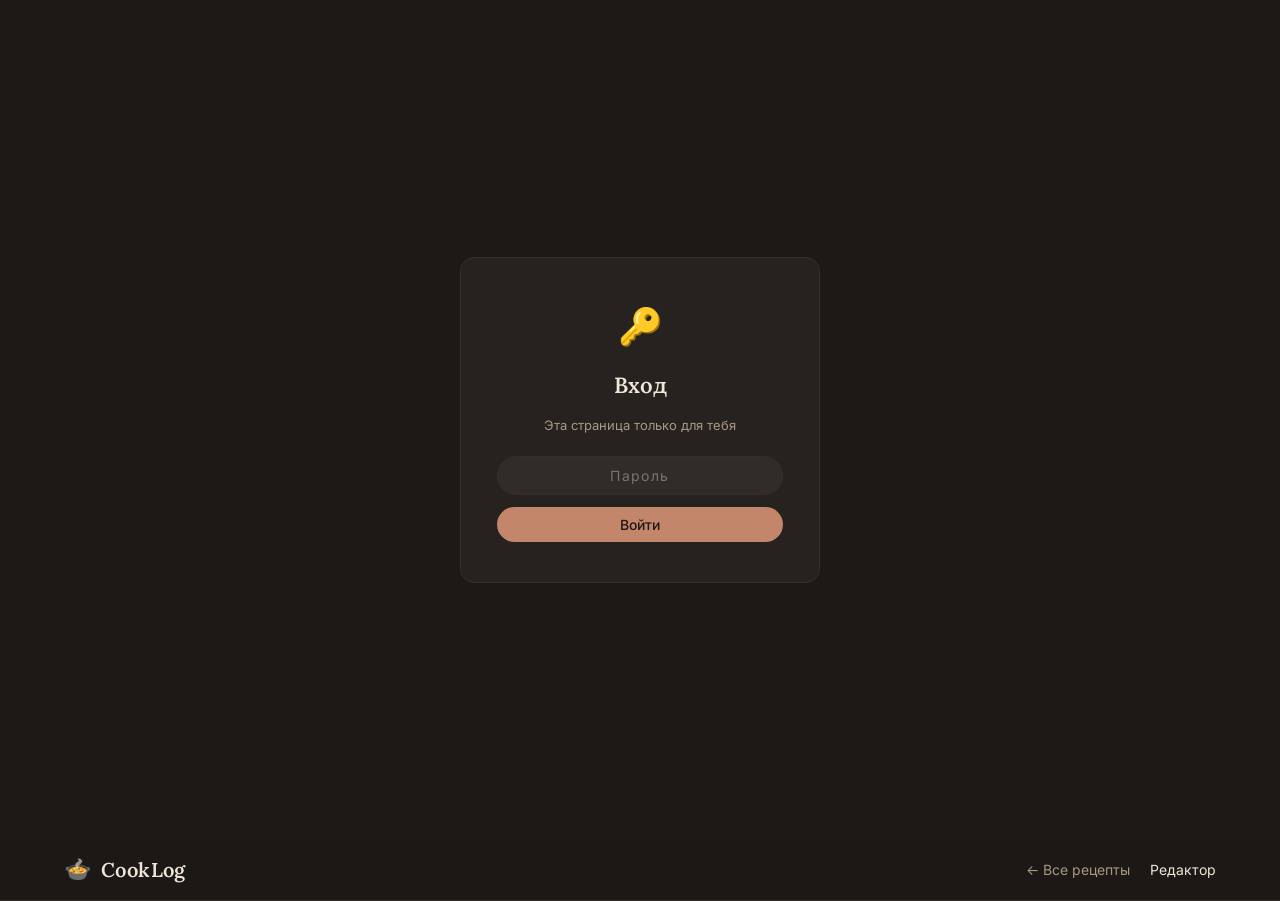
==== commit 4e6e5009: "Update admin.html" ====
--- a/admin.html
+++ b/admin.html
@@ -36,26 +36,6 @@
     </div>
   </div>
 
-  <!-- Import modal -->
-  <div class="modal-overlay hidden" id="import-overlay" tabindex="-1">
-    <div class="modal" style="max-width:520px">
-      <button class="modal-close" id="import-close">✕</button>
-      <div class="modal-content">
-        <h3 style="font-family:var(--font-display);font-size:1.3rem;margin-bottom:8px">🔗 Импорт рецепта</h3>
-        <p style="font-size:13px;color:var(--text-dim);margin-bottom:20px">Вставь ссылку — попробую сам найти рецепт на странице. Если не найду (или для соцсетей без разметки рецепта), скопируй текст описания вручную</p>
-        <div class="field-group">
-          <label class="field-label">Ссылка</label>
-          <input type="url" class="field-input" id="import-url" placeholder="https://youtube.com/... или сайт с рецептом" />
-        </div>
-        <div class="field-group" style="margin-top:14px">
-          <label class="field-label">Текст рецепта <span class="field-hint">— скопируй описание под видео или с сайта</span></label>
-          <textarea class="field-input field-textarea" id="import-text" rows="8" placeholder="Ингредиенты:&#10;200г макарон...&#10;&#10;Приготовление:&#10;1. Отварить..."></textarea>
-        </div>
-        <button class="btn-primary" id="import-submit-btn" style="margin-top:16px;width:100%">Разобрать рецепт</button>
-      </div>
-    </div>
-  </div>
-
   <header class="site-header">
     <div class="header-inner">
       <a href="index.html" class="logo logo-link">
@@ -76,8 +56,6 @@
       <div class="admin-header">
         <h1 class="admin-title">Мои рецепты</h1>
         <div class="admin-actions">
-          <button class="btn-secondary" id="export-btn">⬇️ Экспорт JSON</button>
-          <button class="btn-secondary" id="import-open-btn">🔗 Импорт</button>
           <button class="btn-primary" id="new-recipe-btn">+ Новый рецепт</button>
         </div>
       </div>
@@ -162,20 +140,7 @@
           <div class="admin-col">
 
             <div class="field-group">
-              <label class="field-label">Фото <span class="field-hint">— загрузи или вставь URL</span></label>
-              <input type="url" class="field-input" id="f-image" placeholder="https://…" />
-              <div style="margin-top:8px;display:flex;align-items:center;gap:10px;">
-                <button type="button" class="btn-secondary btn-sm" id="photo-upload-btn">📷 Загрузить фото</button>
-                <span id="photo-upload-status" class="photo-status"></span>
-              </div>
-              <input type="file" id="photo-file-input" accept="image/*" style="display:none" />
-              <div class="image-preview hidden" id="image-preview">
-                <img src="" alt="Превью" id="preview-img" />
-              </div>
-            </div>
-
-            <div class="field-group">
-              <label class="field-label">Эмодзи <span class="field-hint">— если нет фото</span></label>
+              <label class="field-label">Эмодзи</label>
               <div class="emoji-picker">
                 <input type="text" class="field-input field-emoji" id="f-emoji" maxlength="4" placeholder="🍽️" />
                 <div class="emoji-suggestions" id="emoji-suggestions"></div>
--- a/css/style.css
+++ b/css/style.css
@@ -65,6 +65,13 @@
   align-items: center;
   gap: 10px;
 }
+
+.logo-link {
+  text-decoration: none;
+  transition: opacity .15s;
+}
+
+.logo-link:hover { opacity: .8; }
 
 .logo-icon { font-size: 22px; }
 
